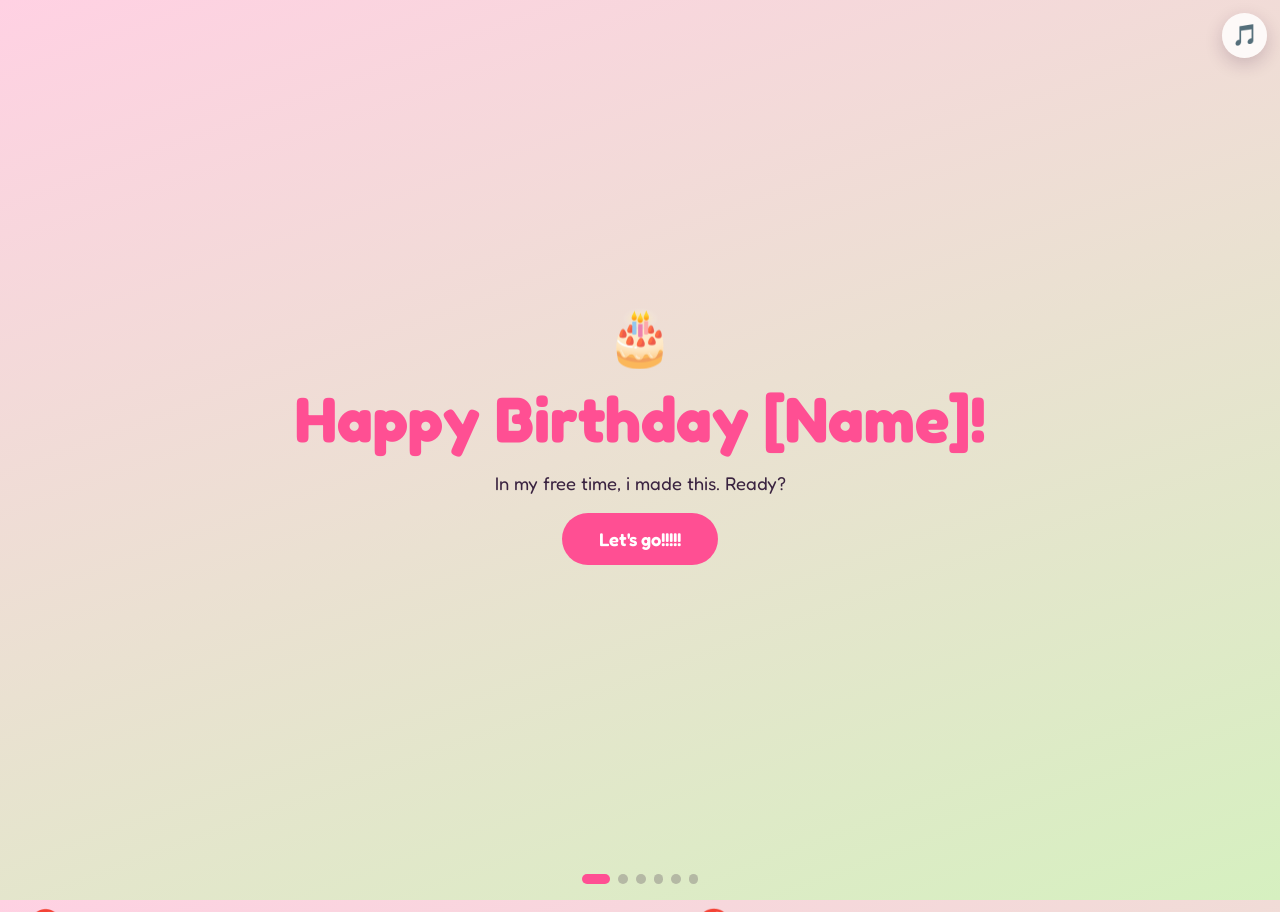
==== index.html @ bf8592ae "Add files via upload" ====
<!DOCTYPE html>
<html lang="en">
<head>
<meta charset="utf-8">
<meta name="viewport" content="width=device-width, initial-scale=1, viewport-fit=cover">
<title>Happy Birthday</title>
<link rel="preconnect" href="https://fonts.googleapis.com">
<link rel="preconnect" href="https://fonts.gstatic.com" crossorigin>
<link href="https://fonts.googleapis.com/css2?family=Fredoka:wght@400;600;700&display=swap" rel="stylesheet">
<link rel="stylesheet" href="style.css">
</head>
<body>
<canvas id="cv"></canvas>
<audio id="au" preload="auto"></audio>
<button class="music" id="music" type="button" aria-label="Toggle music" hidden>🎵</button>
<div class="stage">
  <section class="slide on">
    <div class="big" aria-hidden="true">🎂</div>
    <h1 id="title" aria-label="Happy Birthday [Name]!"></h1>
    <p>In my free time, i made this. Ready?</p>
    <button class="btn" data-next type="button">Let's go!!!!!</button>
  </section>
  <section class="slide">
    <div class="card"><h2>[Welcome to the 21 Club!]</h2><p>It might feels so weird, but turning 21 is the road that will leads you to greater life, newer experience that you never had thought before, and also there will be new things for you to be remembered until the old days, and i just wanna say welcome Cyndii!!!!</p></div>
    <button class="btn" data-next type="button">Next</button>
  </section>
  <section class="slide">
    <div class="card"><h2>[What's the wish yaa??? ]</h2><p>I really wish all the good things come to you, ah not the good things but the GREAT things, i believe you will make everyone proud even you dont need to because who cares, but i know that you will complete every journey you have planned, every dream you have been imagined, and every road that you already directed, fast or slow, hard or smooth but it's YOU so you will</p></div>
    <button class="btn" data-next type="button">Next</button>
  </section>
  <section class="slide">
    <div class="card"><h2>[Okay i promise one more]</h2><p>In your new age, i really want you to love the life you have, enjoy everysingle matcha in town, eat every good food in the city, travel arround with your whole damn heart, hundreds hours of talking with me, being kind to everyone like you used to, and i know that you will having a good and grateful life, you are the boss here, no more overthinking no more too care about what people thought, just live and fuck it up HEHEHEHEHEHE</p></div>
    <button class="btn" data-next type="button">One more thing…</button>
  </section>
  <section class="slide">
    <h2>Sooooo here are little things from me</h2>
    <button class="gift" id="gift" type="button" aria-label="Open the gift"><span class="box"></span><span class="lid"></span></button>
    <p>Tap to open</p>
  </section>
  <section class="slide">
    <h2>Happy birthday! 🎉</h2>
    <div class="reward ticket"><div class="stub" aria-hidden="true">🎬</div><div class="main"><b>1 Free Cinema Ticket</b><span>Admit one. Pick the movie, I'll pick the snacks.</span></div></div>
    <div class="reward matcha"><div class="cupwrap"><div class="steam" aria-hidden="true"><i></i><i></i><i></i></div>🍵</div><div class="main"><b>1 Free Matcha</b><span>Redeem anytime. Just say "matcha time!"</span></div></div>
    <button class="btn" id="again" type="button" style="animation:none;margin-top:.5rem">Replay ↺</button>
  </section>
</div>
<div class="dots" id="dots" aria-hidden="true"></div>
<script src="script.js"></script>
</body>
</html>
---- style.css ----
:root{--bg1:#ffd1e3;--bg2:#d6f0c0;--ink:#3a2340;--card:rgba(255,255,255,.82);--accent:#ff4f93;--green:#5b8a3a;
box-sizing:border-box;padding-top:env(safe-area-inset-top,0px);padding-bottom:env(safe-area-inset-bottom,0px)}
@media (prefers-color-scheme:dark){:root:not([data-theme="light"]){--bg1:#3a1832;--bg2:#1c3826;--ink:#fff0f6;--card:rgba(255,255,255,.12)}}
:root[data-theme="dark"]{--bg1:#3a1832;--bg2:#1c3826;--ink:#fff0f6;--card:rgba(255,255,255,.12)}
html{height:100%;scroll-padding-top:env(safe-area-inset-top,0px)}
body{height:100%;margin:0;overflow:hidden;color:var(--ink);font-family:Fredoka,"Trebuchet MS",system-ui,sans-serif;background:#ffd1e3;background:linear-gradient(160deg,var(--bg1),var(--bg2))}
.stage{position:relative;height:100%}
.slide{position:absolute;inset:0;z-index:2;display:flex;flex-direction:column;align-items:center;justify-content:center;gap:1rem;text-align:center;padding:1.5rem 1.5rem 3.5rem;opacity:0;pointer-events:none;transform:translateY(30px) scale(.96);transition:opacity .5s,transform .6s cubic-bezier(.2,.9,.3,1.2);overflow-y:auto}
.slide.on{opacity:1;pointer-events:auto;transform:none}
h1{font-size:clamp(2.4rem,11vw,4rem);line-height:1.05;margin:0;font-weight:700}
h2{font-size:1.7rem;margin:0 0 .5rem}
p{font-size:1.15rem;line-height:1.55;margin:0}
.ch{display:inline-block;color:var(--accent);animation:drop-in .9s cubic-bezier(.3,1.5,.5,1) both;animation-delay:calc(var(--i)*55ms)}
@keyframes drop-in{0%{opacity:0;transform:translateY(-90px) rotate(-25deg) scale(.4)}100%{opacity:1;transform:none}}
.card{background:var(--card);backdrop-filter:blur(8px);-webkit-backdrop-filter:blur(8px);border-radius:1.6rem;padding:1.6rem 1.4rem;max-width:26rem;width:100%;box-shadow:0 14px 40px rgba(60,20,60,.15)}
.btn{font:inherit;font-weight:600;font-size:1.15rem;color:#fff;background:var(--accent);border:0;border-radius:3rem;padding:.8em 2em;cursor:pointer;animation:pulse 1.8s infinite;transition:transform .15s}
.btn:active{transform:scale(.94)}
.btn:focus-visible,.gift:focus-visible{outline:3px solid var(--ink);outline-offset:4px}
@keyframes pulse{0%{box-shadow:0 0 0 0 rgba(255,79,147,.6)}70%{box-shadow:0 0 0 18px rgba(255,79,147,0)}100%{box-shadow:0 0 0 0 rgba(255,79,147,0)}}
.fl{position:fixed;z-index:1;bottom:-60px;pointer-events:none;animation:rise linear infinite}
@keyframes rise{0%{transform:translateY(0) rotate(0)}100%{transform:translateY(-115vh) rotate(40deg)}}
.big{font-size:3.4rem;animation:bob 2s ease-in-out infinite}
@keyframes bob{50%{transform:translateY(-10px) rotate(6deg)}}
.dots{position:fixed;z-index:3;bottom:calc(1rem + env(safe-area-inset-bottom,0px));left:0;right:0;display:flex;justify-content:center;gap:.5rem}
.dots i{width:.6rem;height:.6rem;border-radius:1rem;background:var(--ink);opacity:.25;transition:.4s}
.dots i.on{width:1.8rem;background:var(--accent);opacity:1}
.gift{position:relative;width:150px;height:150px;margin:1rem;cursor:pointer;background:none;border:0;padding:0;animation:wiggle 2.4s infinite}
.gift .box,.gift .lid{position:absolute;background:var(--accent);border-radius:10px}
.gift .box{bottom:0;left:0;right:0;height:98px}
.gift .lid{top:14px;left:-8px;right:-8px;height:40px;background:#ff2f7e;transition:transform .8s cubic-bezier(.3,1.4,.5,1),opacity .8s}
.gift .box::after,.gift .lid::after{content:"";position:absolute;left:50%;width:24px;margin-left:-12px;top:0;bottom:0;background:#ffdf6e}
.gift.shake{animation:shake .7s}
.gift.open{animation:none}
.gift.open .lid{transform:translateY(-110px) rotate(-22deg);opacity:0}
@keyframes wiggle{0%,70%,100%{transform:rotate(0)}75%{transform:rotate(-6deg)}85%{transform:rotate(6deg)}92%{transform:rotate(-3deg)}}
@keyframes shake{0%,100%{transform:translateX(0)}20%{transform:translateX(-10px) rotate(-5deg)}40%{transform:translateX(10px) rotate(5deg)}60%{transform:translateX(-8px)}80%{transform:translateX(8px)}}
.reward{width:100%;max-width:26rem;display:flex;align-items:center;gap:1rem;text-align:left;border-radius:1.2rem;padding:1rem 1.2rem;box-shadow:0 12px 30px rgba(60,20,60,.2);opacity:0}
.slide.on .reward{animation:fall .9s cubic-bezier(.2,1.4,.4,1) both}
.slide.on .reward:nth-of-type(2){animation-delay:.6s}
@keyframes fall{0%{opacity:0;transform:translateY(-120px) rotate(-8deg)}100%{opacity:1;transform:none}}
.ticket{background:linear-gradient(90deg,#ffc83d 0 26%,#fff2bd 26%);color:#3a2340}
.ticket .stub{font-size:2.2rem;width:26%;text-align:center}
.ticket .main{border-left:3px dashed #3a2340;padding-left:1rem;flex:1}
.matcha{background:#e3f3d0;color:#27401a}
.reward b{display:block;font-size:1.25rem}
.reward span{font-size:.95rem;opacity:.8}
.cupwrap{position:relative;font-size:2.6rem;width:26%;text-align:center}
.steam{position:absolute;top:-14px;left:0;right:0;display:flex;justify-content:center;gap:6px}
.steam i{width:5px;height:16px;border-radius:6px;background:rgba(91,138,58,.4);animation:steam 2s ease-in infinite}
.steam i:nth-child(2){animation-delay:.5s}.steam i:nth-child(3){animation-delay:1s}
@keyframes steam{0%{opacity:0;transform:translateY(8px)}50%{opacity:1}100%{opacity:0;transform:translateY(-14px) scaleX(1.6)}}
.music{position:fixed;z-index:6;top:calc(.8rem + env(safe-area-inset-top,0px));right:.8rem;width:2.8rem;height:2.8rem;border-radius:50%;border:0;font-size:1.3rem;cursor:pointer;background:var(--card);box-shadow:0 6px 18px rgba(60,20,60,.2)}
.music[hidden]{display:none}
.music:focus-visible{outline:3px solid var(--ink);outline-offset:3px}
canvas{position:fixed;inset:0;z-index:5;pointer-events:none}
@media (prefers-reduced-motion:reduce){*{animation:none!important;transition-duration:.01s!important}.reward{opacity:1}}
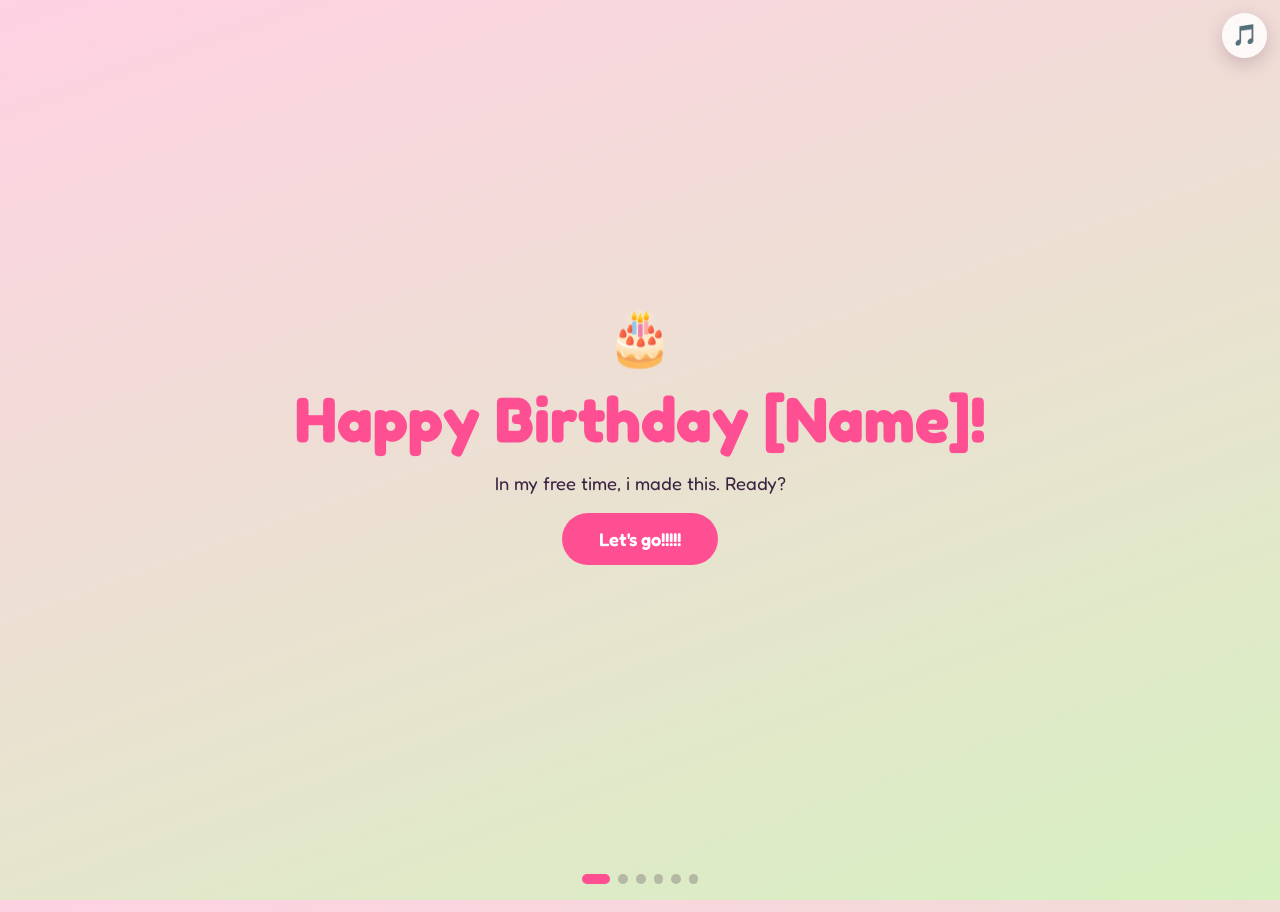
==== commit 4f485839: "Update index.html" ====
--- a/index.html
+++ b/index.html
@@ -16,7 +16,7 @@
 <div class="stage">
   <section class="slide on">
     <div class="big" aria-hidden="true">🎂</div>
-    <h1 id="title" aria-label="Happy Birthday [Name]!"></h1>
+    <h1 id="title" aria-label="Happy Birthday Cyndiii!"></h1>
     <p>In my free time, i made this. Ready?</p>
     <button class="btn" data-next type="button">Let's go!!!!!</button>
   </section>
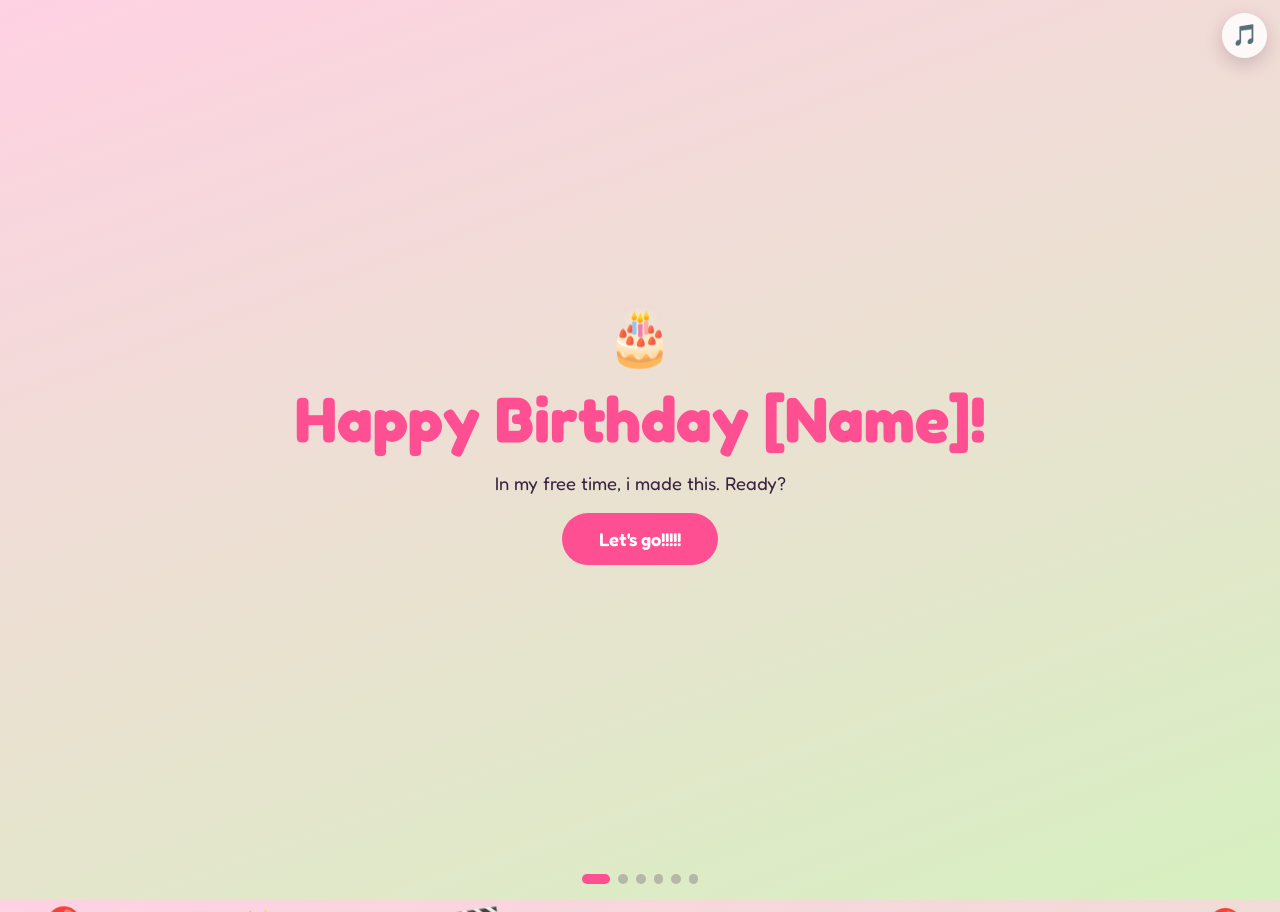
==== commit 170a70ce: "Add files via upload" ====
--- a/index.html
+++ b/index.html
@@ -16,7 +16,7 @@
 <div class="stage">
   <section class="slide on">
     <div class="big" aria-hidden="true">🎂</div>
-    <h1 id="title" aria-label="Happy Birthday Cyndiii!"></h1>
+    <h1 id="title" aria-label="Happy Birthday Cyndii!"></h1>
     <p>In my free time, i made this. Ready?</p>
     <button class="btn" data-next type="button">Let's go!!!!!</button>
   </section>
